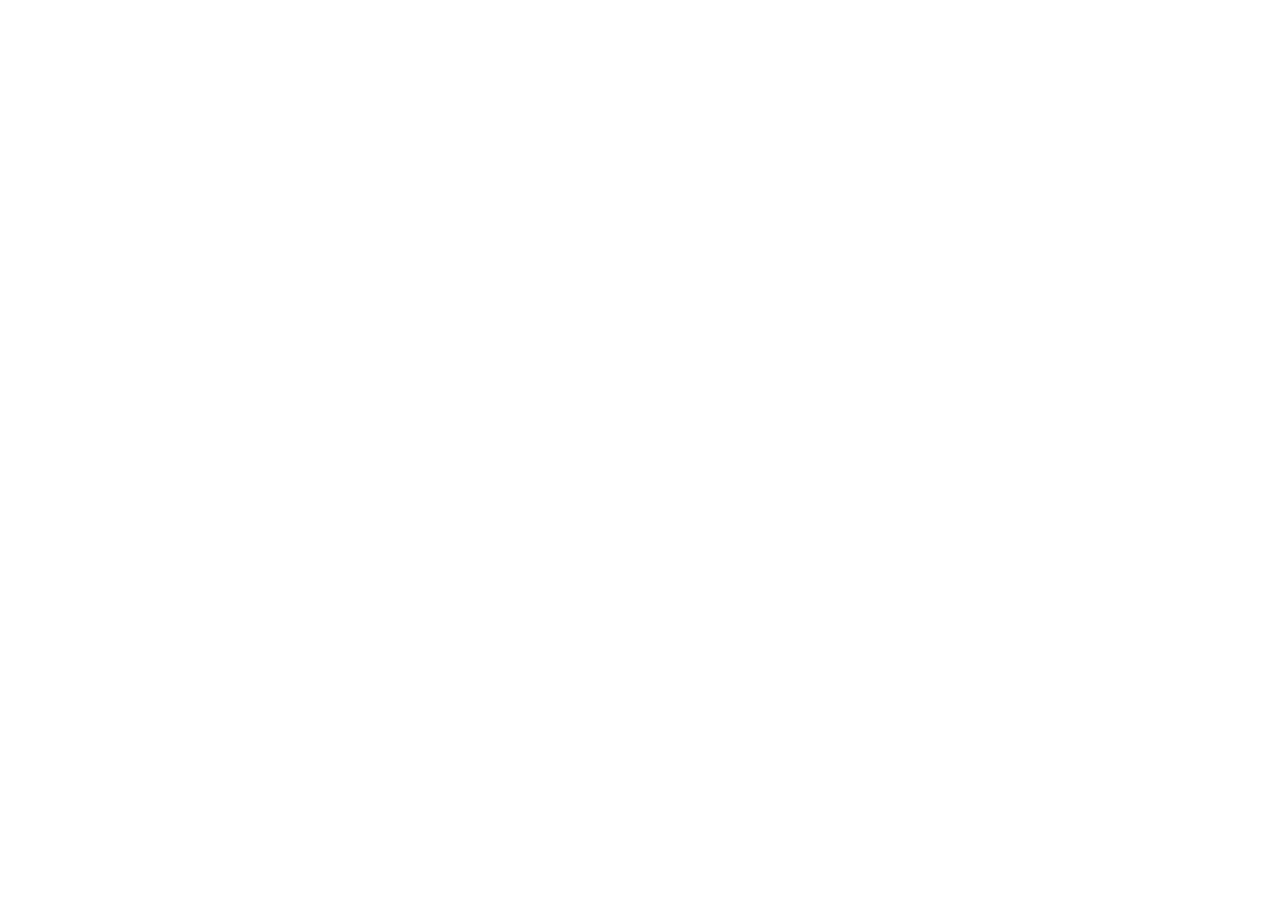
==== rps.html @ 0421f109 "working RPS game" ====
<script src='rps.js'></script>
<!DOCTYPE html>
<!--[if lt IE 7]>      <html class="no-js lt-ie9 lt-ie8 lt-ie7"> <![endif]-->
<!--[if IE 7]>         <html class="no-js lt-ie9 lt-ie8"> <![endif]-->
<!--[if IE 8]>         <html class="no-js lt-ie9"> <![endif]-->
<!--[if gt IE 8]>      <html class="no-js"> <!--<![endif]-->
<html>
    <head>
        <meta charset="utf-8">
        <meta http-equiv="X-UA-Compatible" content="IE=edge">
        <title></title>
        <meta name="description" content="">
        <meta name="viewport" content="width=device-width, initial-scale=1">
        <link rel="stylesheet" href="">
    </head>
    <body>
        <!--[if lt IE 7]>
            <p class="browsehappy">You are using an <strong>outdated</strong> browser. Please <a href="#">upgrade your browser</a> to improve your experience.</p>
        <![endif]-->
        
        <script src="" async defer></script>
    </body>
</html>
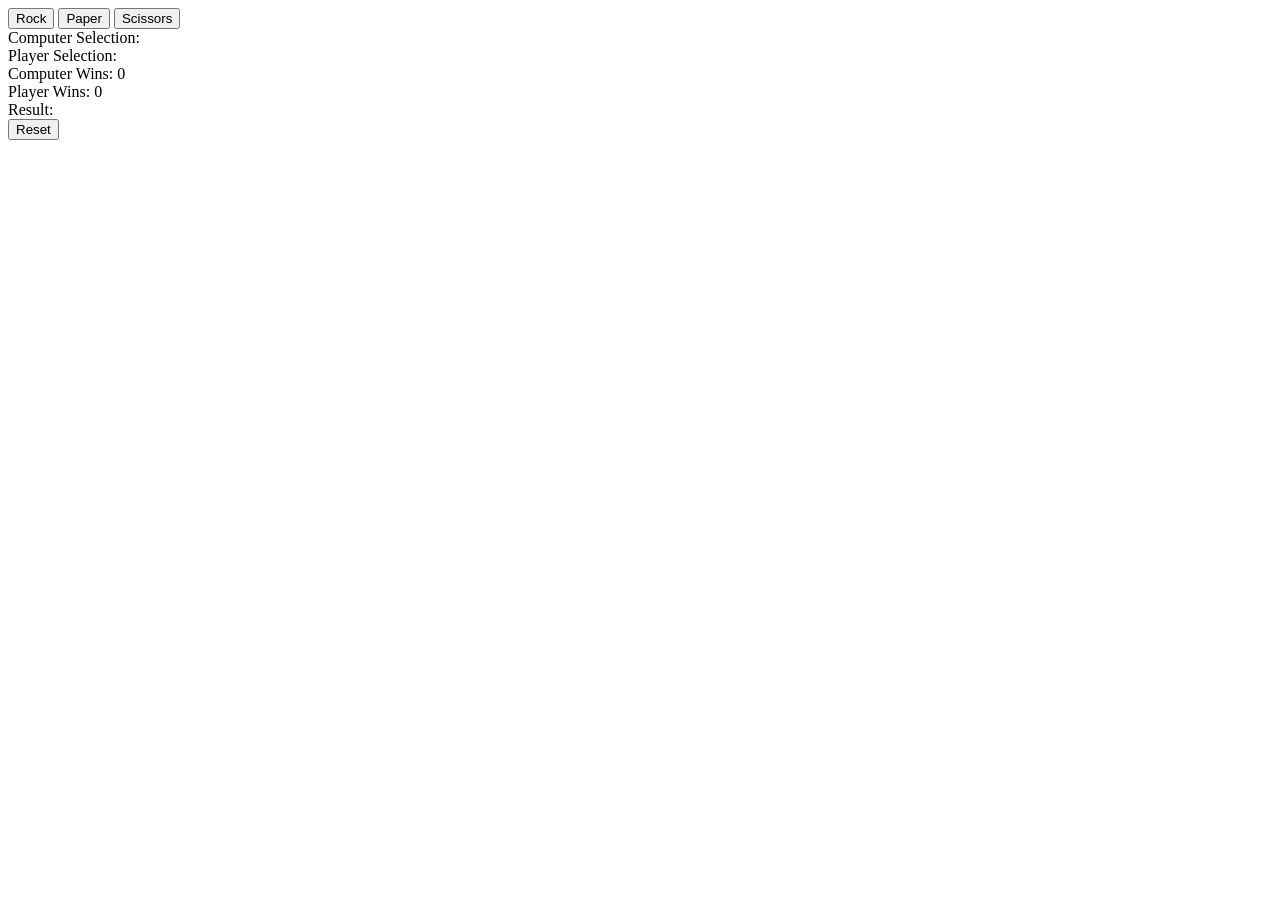
==== commit 09293929: "rps game with simple ui" ====
--- a/rps.html
+++ b/rps.html
@@ -1,4 +1,3 @@
-<script src='rps.js'></script>
 <!DOCTYPE html>
 <!--[if lt IE 7]>      <html class="no-js lt-ie9 lt-ie8 lt-ie7"> <![endif]-->
 <!--[if IE 7]>         <html class="no-js lt-ie9 lt-ie8"> <![endif]-->
@@ -17,7 +16,27 @@
         <!--[if lt IE 7]>
             <p class="browsehappy">You are using an <strong>outdated</strong> browser. Please <a href="#">upgrade your browser</a> to improve your experience.</p>
         <![endif]-->
-        
+        <div id="main-container">
+            <div id="btn-container">
+              <button id="0">Rock</button>
+              <button id="1">Paper</button>
+              <button id="2">Scissors</button>
+            </div>
+            </div>
+            <div id="selections">
+                <div id="computer-selection">Computer Selection:</div>
+                <div id="player-selection">Player Selection:</div>
+            </div>
+            <div id="counters">
+                <div id="computer-win">Computer Wins: 0</div>
+                <div id="player-win">Player Wins: 0</div>
+            </div>
+            <div id='results-container'>
+                Result:
+            </div>
+        </div>
+        <button id='reset'>Reset</button>
         <script src="" async defer></script>
+        <script src='rps.js'></script>
     </body>
 </html>
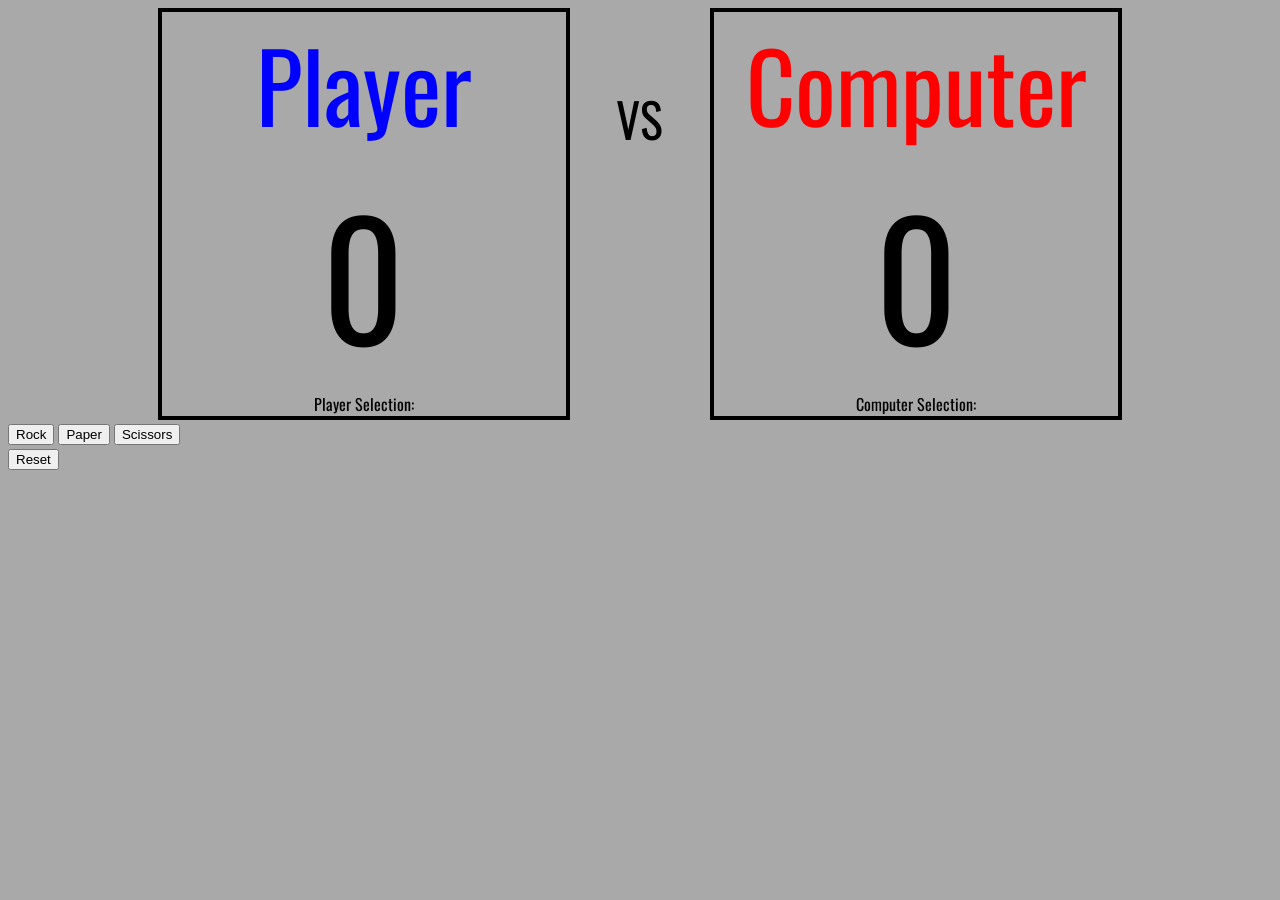
==== commit 0f31ff30: "ui update 1 added oswald font and basic layout" ====
--- a/rps.html
+++ b/rps.html
@@ -10,31 +10,42 @@
         <title></title>
         <meta name="description" content="">
         <meta name="viewport" content="width=device-width, initial-scale=1">
-        <link rel="stylesheet" href="">
+        <link rel="preconnect" href="https://fonts.googleapis.com">
+        <link rel="preconnect" href="https://fonts.gstatic.com" crossorigin>
+        <link href="https://fonts.googleapis.com/css2?family=Oswald:wght@500;700&display=swap" rel="stylesheet">
+        <link rel="stylesheet" href="rps.css"
     </head>
     <body>
         <!--[if lt IE 7]>
             <p class="browsehappy">You are using an <strong>outdated</strong> browser. Please <a href="#">upgrade your browser</a> to improve your experience.</p>
         <![endif]-->
         <div id="main-container">
-            <div id="btn-container">
-              <button id="0">Rock</button>
-              <button id="1">Paper</button>
-              <button id="2">Scissors</button>
+            <div class="player-container">
+                <div id="player-name" class="name name--player">
+                    Player
+                </div>
+                <div id="player-win" class="score">0</div>
+                <div id="player-selection">Player Selection:</div>  
             </div>
+            <div id="mid-container">
+            <div style="font-size: 3em;">VS</div> 
+            <div id='results-container'>
+                
+            </div>  
             </div>
-            <div id="selections">
+            <div class="player-container">
+                <div id="computer-name" class="name name--computer">
+                    Computer
+                </div>
+                <div id="computer-win" class="score">0</div>
                 <div id="computer-selection">Computer Selection:</div>
-                <div id="player-selection">Player Selection:</div>
-            </div>
-            <div id="counters">
-                <div id="computer-win">Computer Wins: 0</div>
-                <div id="player-win">Player Wins: 0</div>
-            </div>
-            <div id='results-container'>
-                Result:
             </div>
         </div>
+        <div id="btn-container">
+                <button id="0">Rock</button>
+                <button id="1">Paper</button>
+                <button id="2">Scissors</button>
+            </div>
         <button id='reset'>Reset</button>
         <script src="" async defer></script>
         <script src='rps.js'></script>
--- a/rps.css
+++ b/rps.css
@@ -0,0 +1,38 @@
+body{
+    background-color:darkgrey;
+    font-family: 'Oswald', sans-serif;
+}
+#main-container{
+    display: flex;
+    width: 80%;
+    margin: 0 auto;
+    justify-content: space-around;
+}
+#mid-container{
+    padding-top: 75px;
+}
+
+.player-container{
+    display: flex;
+    flex-direction: column;
+    align-items: center;
+    width: 40%;
+    border: 4px solid black
+    
+}
+
+
+.name{
+    font-size: 6em;
+}
+.name--player{
+    color: blue;
+}
+.name--computer{
+    color: red;
+}
+
+.score{
+    font-size: 10em;
+
+}
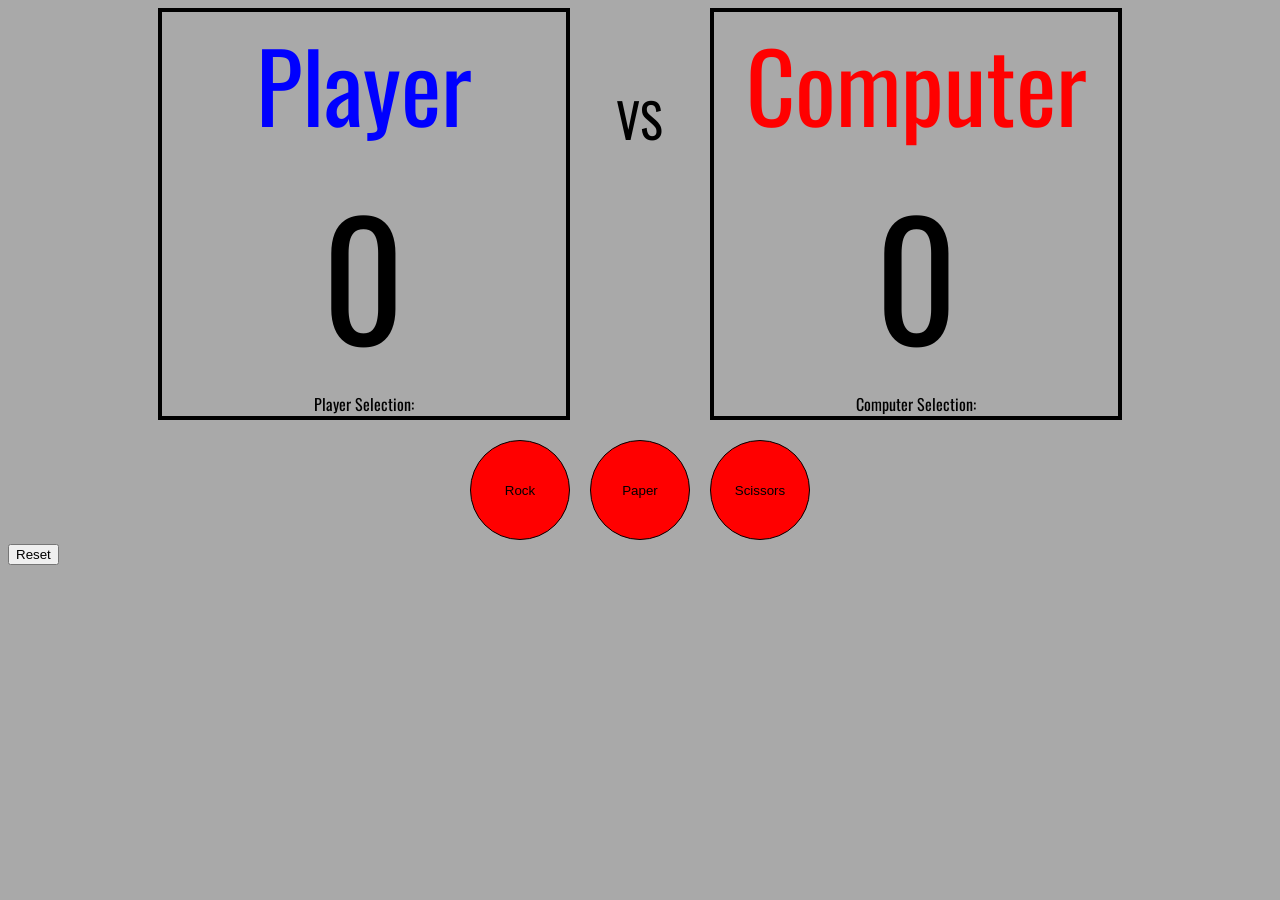
==== commit a3cc065c: "added round buttons" ====
--- a/rps.html
+++ b/rps.html
@@ -13,7 +13,7 @@
         <link rel="preconnect" href="https://fonts.googleapis.com">
         <link rel="preconnect" href="https://fonts.gstatic.com" crossorigin>
         <link href="https://fonts.googleapis.com/css2?family=Oswald:wght@500;700&display=swap" rel="stylesheet">
-        <link rel="stylesheet" href="rps.css"
+        <link rel="stylesheet" href="rps.css">
     </head>
     <body>
         <!--[if lt IE 7]>
@@ -42,9 +42,9 @@
             </div>
         </div>
         <div id="btn-container">
-                <button id="0">Rock</button>
-                <button id="1">Paper</button>
-                <button id="2">Scissors</button>
+                <button id="0" class="dot">Rock</button>
+                <button id="1" class="dot middle-dot">Paper</button>
+                <button id="2" class="dot">Scissors</button>
             </div>
         <button id='reset'>Reset</button>
         <script src="" async defer></script>
--- a/rps.css
+++ b/rps.css
@@ -12,16 +12,29 @@
     padding-top: 75px;
 }
 
+#btn-container{
+    display: flex;
+    justify-content: center;
+    margin-top: 20px;
+    
+}
+
 .player-container{
     display: flex;
     flex-direction: column;
     align-items: center;
     width: 40%;
-    border: 4px solid black
+    border: 4px solid black;
+    position:relative;
     
 }
 
-
+.change-text{
+    position: absolute;
+    top: 115px;
+    right: 110px;
+    color:black;
+}
 .name{
     font-size: 6em;
 }
@@ -35,4 +48,21 @@
 .score{
     font-size: 10em;
 
+
+}
+
+.dot{
+    
+    height: 100px;
+    width: 100px;
+    background-color: red;
+    border-radius: 50%;
+    display: inline-block;
+    border: black 1px solid;
+    box-shadow: 20px;
+  
+}
+
+.middle-dot{
+    margin: 0 20px 0 20px;
 }
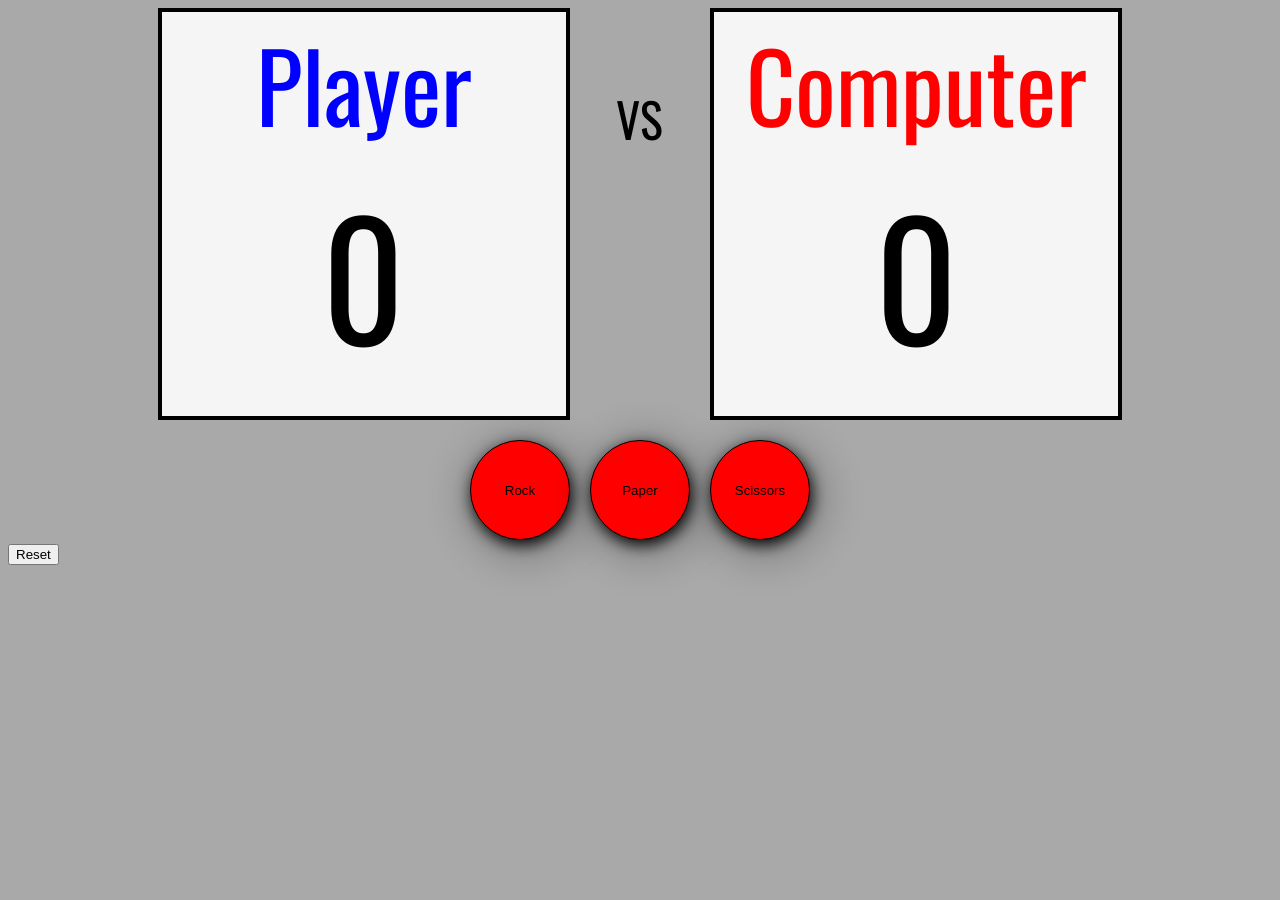
==== commit d343799b: "Color updated on player contianer. Changed selection tex" ====
--- a/rps.html
+++ b/rps.html
@@ -25,7 +25,7 @@
                     Player
                 </div>
                 <div id="player-win" class="score">0</div>
-                <div id="player-selection">Player Selection:</div>  
+                <div id="player-selection" class='selection'></div>  
             </div>
             <div id="mid-container">
             <div style="font-size: 3em;">VS</div> 
@@ -38,7 +38,7 @@
                     Computer
                 </div>
                 <div id="computer-win" class="score">0</div>
-                <div id="computer-selection">Computer Selection:</div>
+                <div id="computer-selection" class="selection"></div>
             </div>
         </div>
         <div id="btn-container">
--- a/rps.css
+++ b/rps.css
@@ -26,7 +26,15 @@
     width: 40%;
     border: 4px solid black;
     position:relative;
+    background-color: whitesmoke;
     
+}
+
+.selection{
+    min-height: 24px;
+    min-width: 50px;
+    display:flex;
+    justify-content: center;
 }
 
 .change-text{
@@ -59,7 +67,9 @@
     border-radius: 50%;
     display: inline-block;
     border: black 1px solid;
-    box-shadow: 20px;
+    
+    -webkit-box-shadow:2px 5px 16px 0px black, 5px 8px 34px 19px rgba(0,0,0,0.15); 
+    box-shadow: 2px 5px 16px 0px black, 5px 8px 34px 19px rgba(0,0,0,0.15);
   
 }
 
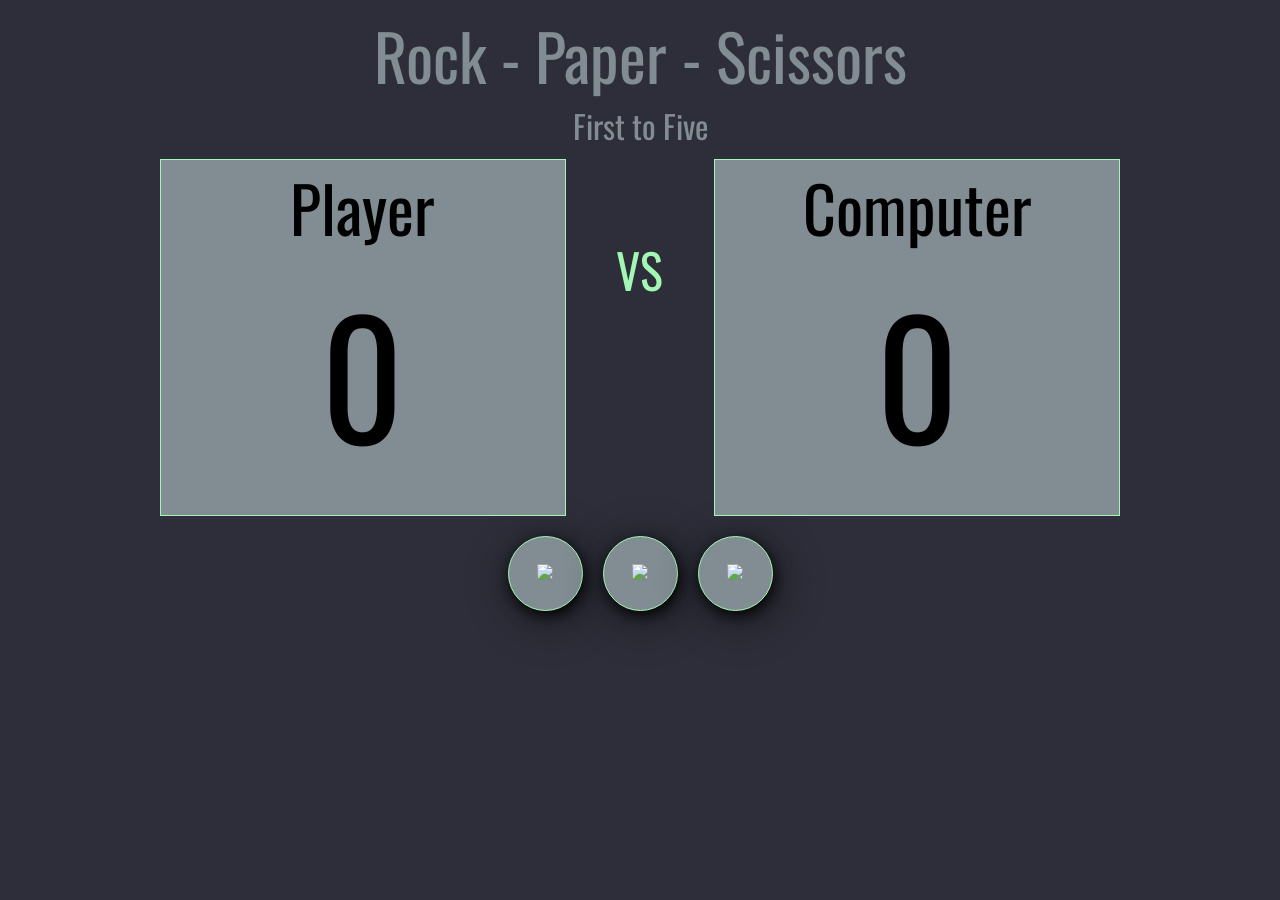
==== commit df8ad5ba: "Win Counter Added, Result Modal added" ====
--- a/rps.html
+++ b/rps.html
@@ -20,15 +20,27 @@
             <p class="browsehappy">You are using an <strong>outdated</strong> browser. Please <a href="#">upgrade your browser</a> to improve your experience.</p>
         <![endif]-->
         <div id="main-container">
+            <div class="title-container">
+                <div class="title">
+                    Rock - Paper - Scissors
+                </div>
+                <div class="subtitle">
+                    First to Five
+                </div>
+            </div>
+        
             <div class="player-container">
                 <div id="player-name" class="name name--player">
                     Player
                 </div>
                 <div id="player-win" class="score">0</div>
                 <div id="player-selection" class='selection'></div>  
+                <div id="player-wins" class="win-count">
+                
+                </div>
             </div>
             <div id="mid-container">
-            <div style="font-size: 3em;">VS</div> 
+            <div style="font-size: 3em; color: #A3F7B5">VS</div> 
             <div id='results-container'>
                 
             </div>  
@@ -37,17 +49,29 @@
                 <div id="computer-name" class="name name--computer">
                     Computer
                 </div>
-                <div id="computer-win" class="score">0</div>
+                <div id="computer-score" class="score">0</div>
                 <div id="computer-selection" class="selection"></div>
+                <div id="computer-wins" class="win-count">
+                
+                </div>
             </div>
         </div>
         <div id="btn-container">
-                <button id="0" class="dot">Rock</button>
-                <button id="1" class="dot middle-dot">Paper</button>
-                <button id="2" class="dot">Scissors</button>
+                <button id="0" class='dot dot-hover'><img src="https://img.icons8.com/ios-filled/50/000000/coal.png"/></button>
+                <button id="1" class="dot dot-hover middle-dot"><img src="https://img.icons8.com/glyph-neue/50/000000/paper.png"/></button>
+                <button id="2" class="dot dot-hover"><img src="https://img.icons8.com/ios-filled/50/000000/scissors.png"/></button>
             </div>
+        
+     
+
+<!----Win Modal-->
+      <div id='win-modal' class="hidden">
+        <div class='modal-title'>Test</div>
         <button id='reset'>Reset</button>
-        <script src="" async defer></script>
-        <script src='rps.js'></script>
-    </body>
+      </div>
+
+    </body>   
+    <script src="" async defer>
+    </script> <script src='rps.js'></script>
+
 </html>
--- a/rps.css
+++ b/rps.css
@@ -1,9 +1,10 @@
 body{
-    background-color:darkgrey;
+    background-color: #2E2E3A;
     font-family: 'Oswald', sans-serif;
 }
 #main-container{
     display: flex;
+    flex-wrap: wrap;
     width: 80%;
     margin: 0 auto;
     justify-content: space-around;
@@ -16,7 +17,50 @@
     display: flex;
     justify-content: center;
     margin-top: 20px;
+    min-height: 80px;
+    min-width: 300px;
     
+}
+
+#win-modal{
+    display: block;
+    position: fixed;
+    float: left;
+    left: calc(50% - 150px);
+    bottom: 50%;
+    background-color: #818D92;
+    translate: (-50%,-50%);
+    width: 300px;
+    height: auto;
+    min-height: 100px;
+    text-align: center;
+    border: 1px solid #A3F7B5;
+}
+
+#reset{
+    background-color: #A3F7B5;
+    border: 1px solid #2E2E3A;
+    padding: 5px 25px;
+    margin-top: 5px;
+    font-size: 1em;
+    font-family: 'Oswald';
+}
+
+.title-container{
+    display: flex;
+    flex-direction: column;
+    width: 100%;
+    align-items: center;
+    color: #818D92;
+}
+
+.title{
+    font-size: 4em;
+}
+
+.subtitle{
+    font-size: 2em;
+    margin-bottom: 10px;
 }
 
 .player-container{
@@ -24,9 +68,9 @@
     flex-direction: column;
     align-items: center;
     width: 40%;
-    border: 4px solid black;
+    border: 1px solid #A3F7B5;
     position:relative;
-    background-color: whitesmoke;
+    background-color: #818D92;
     
 }
 
@@ -44,35 +88,60 @@
     color:black;
 }
 .name{
-    font-size: 6em;
-}
-.name--player{
-    color: blue;
-}
-.name--computer{
-    color: red;
+    font-size: 4em;
+    color: black;
 }
 
 .score{
     font-size: 10em;
-
-
 }
 
+.win-count{
+    position:absolute; 
+    display:flex; 
+    flex-direction: column; 
+    bottom:0; 
+    right:10px;
+}
 .dot{
     
-    height: 100px;
-    width: 100px;
-    background-color: red;
+    height: 75px;
+    width: 75px;
+    background-color: #818D92;
     border-radius: 50%;
     display: inline-block;
-    border: black 1px solid;
-    
+    border: #A3F7B5 1px solid;
     -webkit-box-shadow:2px 5px 16px 0px black, 5px 8px 34px 19px rgba(0,0,0,0.15); 
     box-shadow: 2px 5px 16px 0px black, 5px 8px 34px 19px rgba(0,0,0,0.15);
   
 }
 
+.win-dot{
+    height: 25px;
+    width: 25px;
+    margin-bottom: 6px;
+    background-color: #A3F7B5;
+    box-shadow: 0px 10px 30px -10px #000000;
+    -webkit-box-shadow: 0px 10px 30px -10px #000000; 
+
+}
+
+.dot-hover:hover{
+    background-color: #555E62;
+    cursor: pointer;
+    height: 80px;
+    width: 80px;
+}
+
 .middle-dot{
     margin: 0 20px 0 20px;
+}
+
+.modal-title{
+    font-size: 2em;
+    min-height: 50px;
+}
+
+.hidden{
+  display: none !important;
 }
